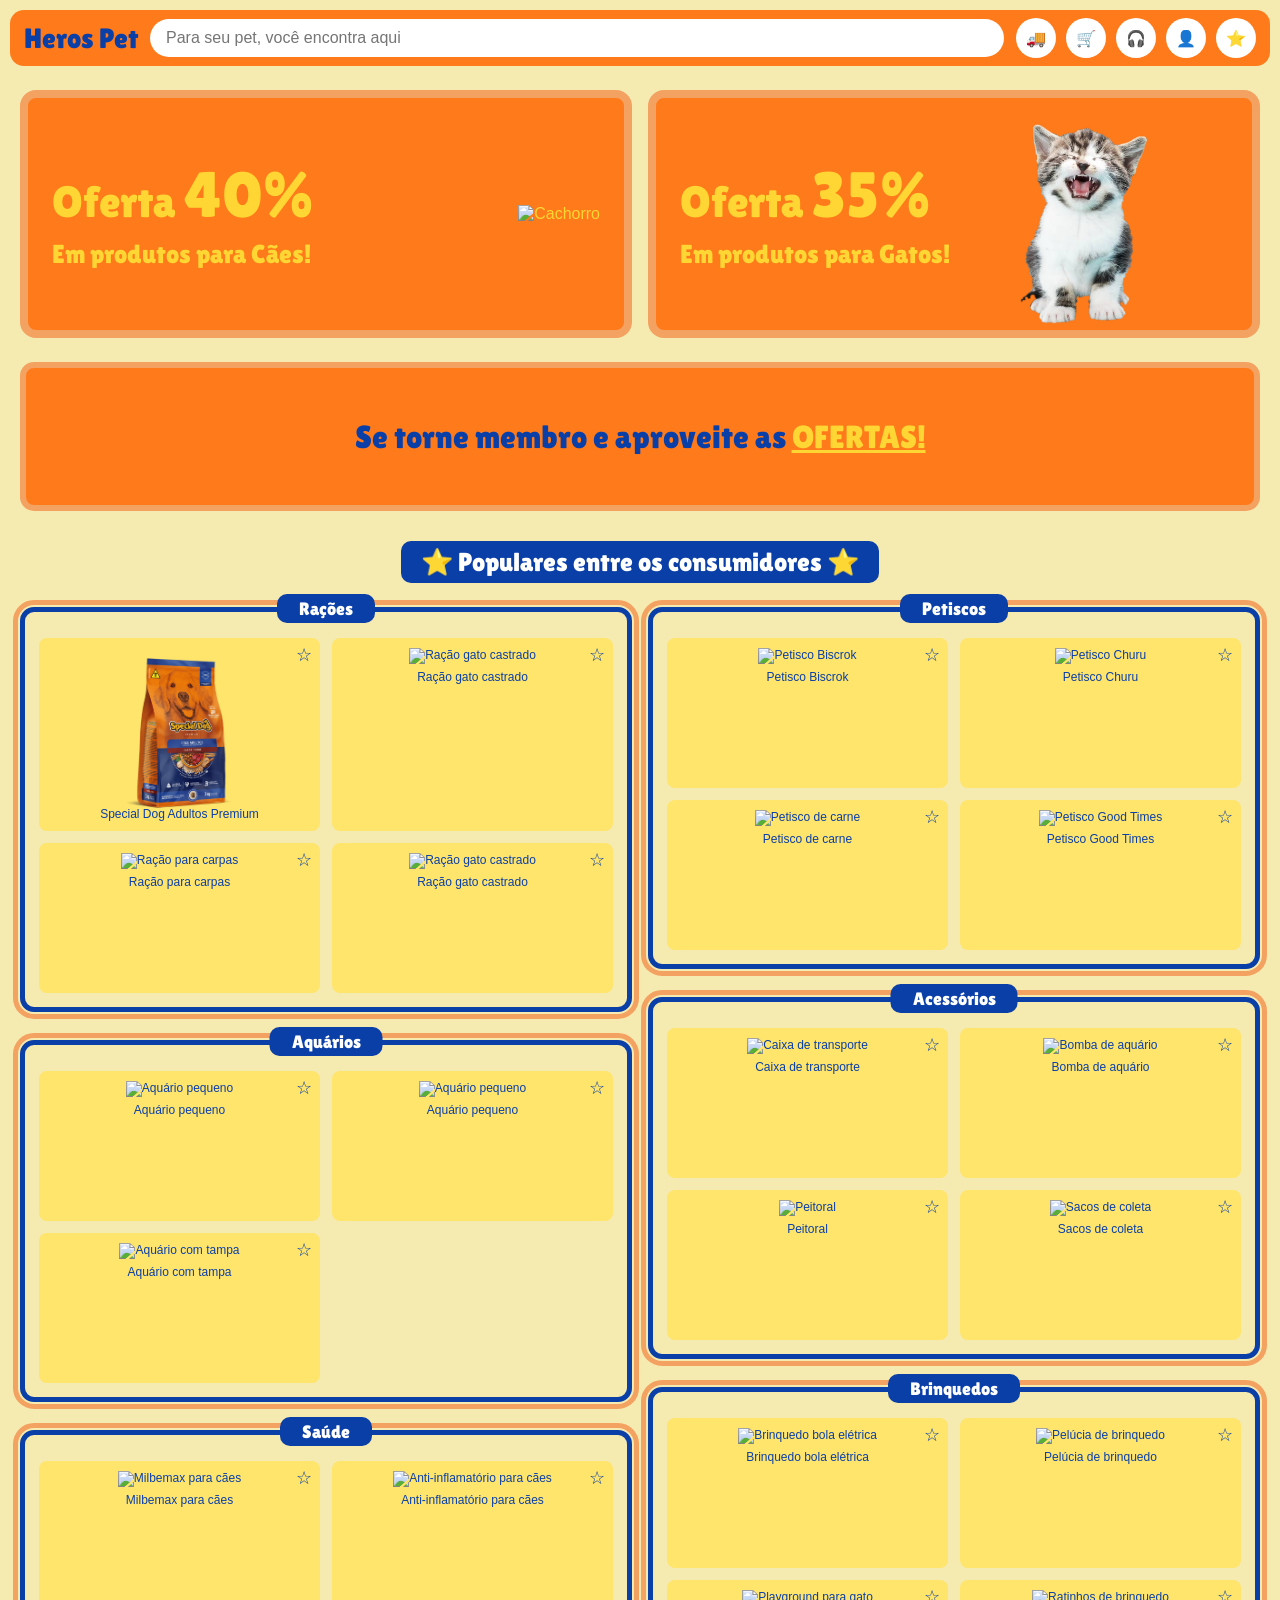
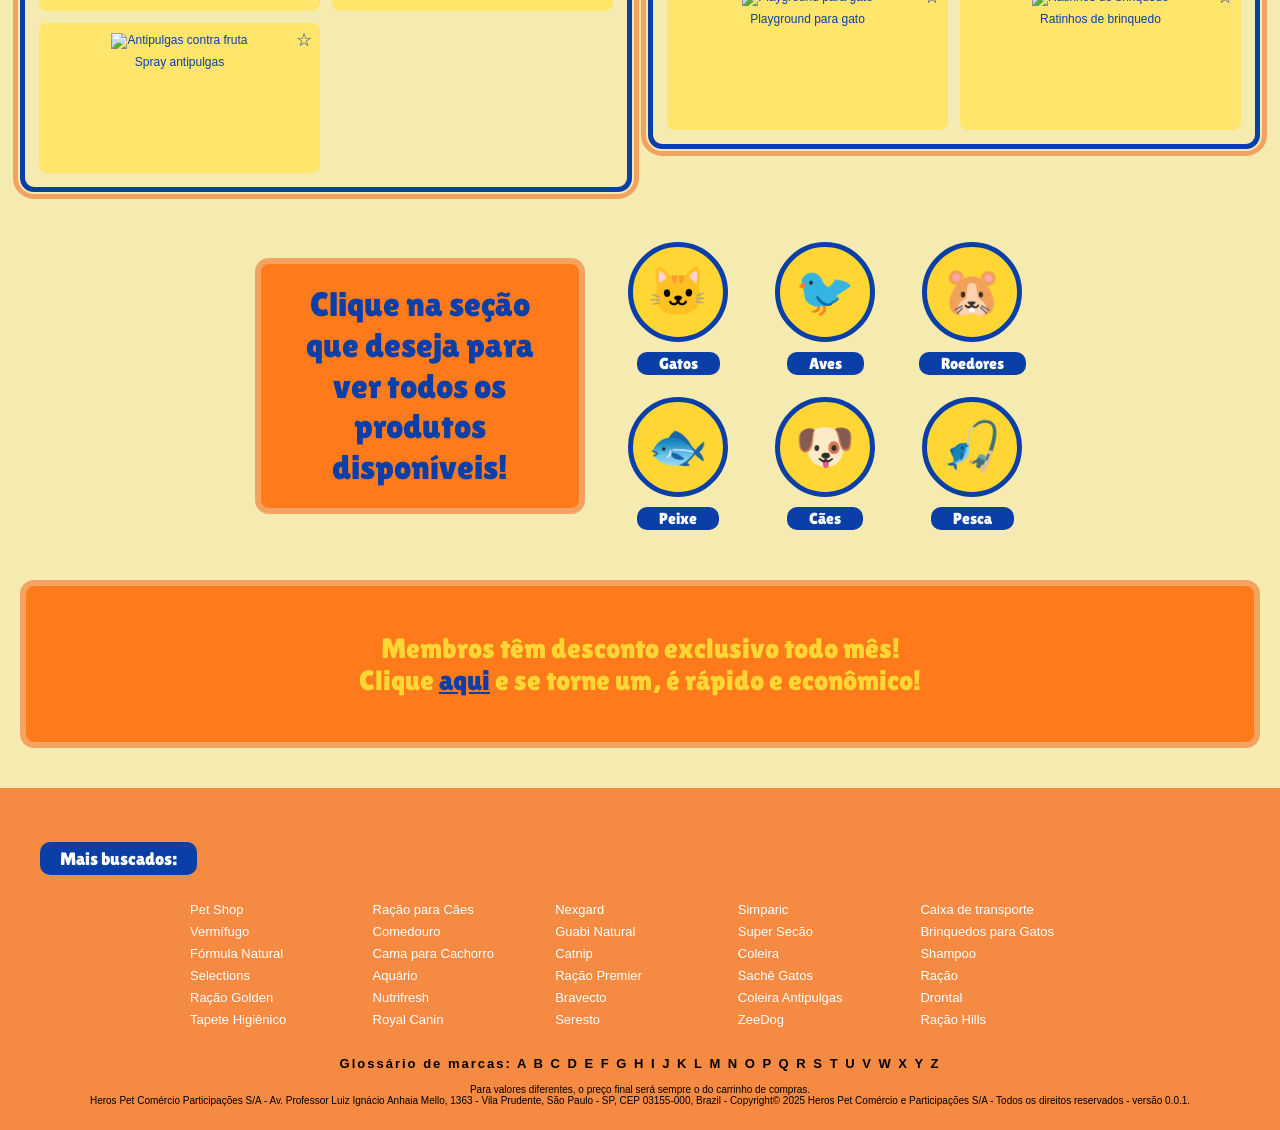
==== index.html @ c186ad4e "organizando arquivos e imagens" ====
<!DOCTYPE html>
<html lang="pt-br">
<head>
  <meta charset="UTF-8">
  <meta name="viewport" content="width=device-width, initial-scale=1">
  <title>Heros Pet</title>
  <!-- Fonte do Google Fonts usada nos títulos -->
  <link rel="shortcut icon" href="imagens/favicon.ico" type="image/x-icon">
  <link href="https://fonts.googleapis.com/css2?family=Lilita+One&display=swap" rel="stylesheet">
  <link rel="stylesheet" href="style.css">
</head>
<body>

  <!-- 1. CABEÇALHO -->
  <header class="cabecalho">
    <a href="index.html" class="logo">Heros Pet</a>
    <input type="search" class="busca" placeholder="Para seu pet, você encontra aqui">
    <nav class="icones">
      <a href="#" title="Entrega">🚚</a>
      <a href="#" title="Carrinho">🛒</a>
      <a href="#" title="Atendimento">🎧</a>
      <a href="#" title="Perfil">👤</a>
      <a href="#" title="Favoritos">⭐</a>
    </nav>
  </header>

  <main>

    <!-- 2. BANNERS DE OFERTA -->
    <section class="banners">
      <article class="banner">
        <div class="banner-texto">
          <h2>Oferta <span>40%</span></h2>
          <p>Em produtos para Cães!</p>
        </div>
        <img src="Imagens/Cachorro.png" alt="Cachorro">
      </article>
      <article class="banner">
        <div class="banner-texto">
          <h2>Oferta <span>35%</span></h2>
          <p>Em produtos para Gatos!</p>
        </div>
        <img src="imagens/gato.png" alt="Gato">
      </article>
    </section>

    <!-- 3. FAIXA DE MEMBROS -->
    <section class="faixa">
      <p>Se torne membro e aproveite as <a href="#" class="destaque">OFERTAS!</a></p>
    </section>

    <!-- 4. POPULARES: duas colunas de grupos -->
    <section class="populares">
      <h2 class="titulo-azul">⭐ Populares entre os consumidores ⭐</h2>

      <div class="colunas">

        <div class="coluna">
          <div class="grupo">
            <h3>Rações</h3>
            <div class="produtos">
              <article class="produto"><span class="fav">☆</span><img src="imagens/racao-special-dog.png" alt="Special Dog Adultos Premium"><p>Special Dog Adultos Premium</p></article>
              <article class="produto"><span class="fav">☆</span><img src="imagens/racao-golden-gatos.png" alt="Ração gato castrado"><p>Ração gato castrado</p></article>
              <article class="produto"><span class="fav">☆</span><img src="imagens/racao-carpas.png" alt="Ração para carpas"><p>Ração para carpas</p></article>
              <article class="produto"><span class="fav">☆</span><img src="imagens/racao-golden-gatos2.png" alt="Ração gato castrado"><p>Ração gato castrado</p></article>
            </div>
          </div>

          <div class="grupo">
            <h3>Aquários</h3>
            <div class="produtos">
              <article class="produto"><span class="fav">☆</span><img src="imagens/aquario1.png" alt="Aquário pequeno"><p>Aquário pequeno</p></article>
              <article class="produto"><span class="fav">☆</span><img src="imagens/aquario2.png" alt="Aquário pequeno"><p>Aquário pequeno</p></article>
              <article class="produto"><span class="fav">☆</span><img src="imagens/aquario3.png" alt="Aquário com tampa"><p>Aquário com tampa</p></article>
            </div>
          </div>

          <div class="grupo">
            <h3>Saúde</h3>
            <div class="produtos">
              <article class="produto"><span class="fav">☆</span><img src="imagens/milbemax.png" alt="Milbemax para cães"><p>Milbemax para cães</p></article>
              <article class="produto"><span class="fav">☆</span><img src="imagens/antipulgas.png" alt="Anti-inflamatório para cães"><p>Anti-inflamatório para cães</p></article>
              <article class="produto"><span class="fav">☆</span><img src="imagens/spray.png" alt="Antipulgas contra fruta"><p>Spray antipulgas</p></article>
            </div>
          </div>
        </div>

        <div class="coluna">
          <div class="grupo">
            <h3>Petiscos</h3>
            <div class="produtos">
              <article class="produto"><span class="fav">☆</span><img src="imagens/biscrok.png" alt="Petisco Biscrok"><p>Petisco Biscrok</p></article>
              <article class="produto"><span class="fav">☆</span><img src="imagens/churu.png" alt="Petisco Churu"><p>Petisco Churu</p></article>
              <article class="produto"><span class="fav">☆</span><img src="imagens/petisco-carne.png" alt="Petisco de carne"><p>Petisco de carne</p></article>
              <article class="produto"><span class="fav">☆</span><img src="imagens/good-times.png" alt="Petisco Good Times"><p>Petisco Good Times</p></article>
            </div>
          </div>

          <div class="grupo">
            <h3>Acessórios</h3>
            <div class="produtos">
              <article class="produto"><span class="fav">☆</span><img src="imagens/caixa-transporte.png" alt="Caixa de transporte"><p>Caixa de transporte</p></article>
              <article class="produto"><span class="fav">☆</span><img src="imagens/bomba.png" alt="Bomba de aquário"><p>Bomba de aquário</p></article>
              <article class="produto"><span class="fav">☆</span><img src="imagens/peitoral.png" alt="Peitoral"><p>Peitoral</p></article>
              <article class="produto"><span class="fav">☆</span><img src="imagens/sacos.png" alt="Sacos de coleta"><p>Sacos de coleta</p></article>
            </div>
          </div>

          <div class="grupo">
            <h3>Brinquedos</h3>
            <div class="produtos">
              <article class="produto"><span class="fav">☆</span><img src="imagens/bola.png" alt="Brinquedo bola elétrica"><p>Brinquedo bola elétrica</p></article>
              <article class="produto"><span class="fav">☆</span><img src="imagens/macaco.png" alt="Pelúcia de brinquedo"><p>Pelúcia de brinquedo</p></article>
              <article class="produto"><span class="fav">☆</span><img src="imagens/playground.png" alt="Playground para gato"><p>Playground para gato</p></article>
              <article class="produto"><span class="fav">☆</span><img src="imagens/ratinhos.png" alt="Ratinhos de brinquedo"><p>Ratinhos de brinquedo</p></article>
            </div>
          </div>
        </div>

      </div>
    </section>

    <!-- 5. SEÇÕES DO SITE -->
    <section class="secoes">
      <h2 class="caixa-laranja">Clique na seção que deseja para ver todos os produtos disponíveis!</h2>
      <nav class="secoes-links">
        <a href="gatos.html"><span class="circulo">🐱</span><span class="rotulo">Gatos</span></a>
        <a href="aves.html"><span class="circulo">🐦</span><span class="rotulo">Aves</span></a>
        <a href="roedores.html"><span class="circulo">🐹</span><span class="rotulo">Roedores</span></a>
        <a href="peixes.html"><span class="circulo">🐟</span><span class="rotulo">Peixe</span></a>
        <a href="caes.html"><span class="circulo">🐶</span><span class="rotulo">Cães</span></a>
        <a href="pesca.html"><span class="circulo">🎣</span><span class="rotulo">Pesca</span></a>
      </nav>
    </section>

    <!-- 6. SEGUNDA FAIXA DE MEMBROS -->
    <section class="faixa faixa-amarela">
      <p>Membros têm desconto exclusivo todo mês!<br>Clique <a href="#">aqui</a> e se torne um, é rápido e econômico!</p>
    </section>

  </main>

  <!-- 7. RODAPÉ -->
  <footer class="rodape">
    <h2 class="titulo-azul pequeno">Mais buscados:</h2>
    <ul class="mais-buscados">
      <li>Pet Shop</li><li>Vermífugo</li><li>Fórmula Natural</li><li>Selections</li><li>Ração Golden</li><li>Tapete Higiênico</li>
      <li>Ração para Cães</li><li>Comedouro</li><li>Cama para Cachorro</li><li>Aquário</li><li>Nutrifresh</li><li>Royal Canin</li>
      <li>Nexgard</li><li>Guabi Natural</li><li>Catnip</li><li>Ração Premier</li><li>Bravecto</li><li>Seresto</li>
      <li>Simparic</li><li>Super Secão</li><li>Coleira</li><li>Sachê Gatos</li><li>Coleira Antipulgas</li><li>ZeeDog</li>
      <li>Caixa de transporte</li><li>Brinquedos para Gatos</li><li>Shampoo</li><li>Ração</li><li>Drontal</li><li>Ração Hills</li>
    </ul>
    <p class="glossario">Glossário de marcas: A B C D E F G H I J K L M N O P Q R S T U V W X Y Z</p>
    <small>Para valores diferentes, o preço final será sempre o do carrinho de compras.<br>
    Heros Pet Comércio Participações S/A - Av. Professor Luiz Ignácio Anhaia Mello, 1363 - Vila Prudente, São Paulo - SP, CEP 03155-000, Brazil - Copyright© 2025 Heros Pet Comércio e Participações S/A - Todos os direitos reservados - versão 0.0.1.</small>
  </footer>

</body>
</html>
---- style.css ----
/* ===== CORES (variáveis: mude aqui e muda no site todo) ===== */
:root {
  --fundo: #f5eab0;
  --laranja: #ff7a1a;
  --laranja-claro: #f4a261;
  --azul: #0b3fa8;
  --amarelo: #ffd633;
  --card: #ffe56b;
}

* { box-sizing: border-box; }

body {
  margin: 0;
  background: var(--fundo);
  color: var(--azul);
  font-family: Arial, sans-serif;
}

img { max-width: 100%; }
a { color: inherit; text-decoration: none; }

/* Fonte chamativa nos títulos */
h1, h2, h3, .logo, .rotulo { font-family: "Lilita One", Arial, sans-serif; font-weight: normal; }

/* ===== 1. CABEÇALHO =====
   display: flex coloca os itens lado a lado */
.cabecalho {
  display: flex;
  align-items: center;
  gap: 12px;
  margin: 10px;
  padding: 8px 14px;
  background: var(--laranja);
  border-radius: 14px;
}
.logo { font-size: 28px; color: var(--azul); }
.busca {
  flex: 1; /* ocupa todo o espaço que sobrar */
  padding: 10px 16px;
  border: none;
  border-radius: 20px;
  font-size: 16px;
}
.icones { display: flex; gap: 10px; }
.icones a {
  width: 40px; height: 40px;
  display: grid; place-items: center;
  background: #fff;
  border-radius: 50%;
}

/* ===== 2. BANNERS: dois lado a lado ===== */
.banners {
  display: flex;
  gap: 16px;
  margin: 24px 20px;
}
.banner {
  flex: 1;
  display: flex;
  justify-content: space-between;
  align-items: center;
  padding: 16px 24px;
  background: var(--laranja);
  border: 8px solid var(--laranja-claro);
  border-radius: 16px;
  color: var(--amarelo);
  min-height: 230px;
}
.banner h2 { margin: 0; font-size: 44px; }
.banner h2 span { font-size: 64px; }
.banner p { font-size: 26px; margin: 8px 0 0; font-family: "Lilita One", Arial, sans-serif; }
.banner img { max-height: 200px; }
.banner img[alt="Gato"] { max-height: 200px; transform: translate(-80px, 10px); }

/* ===== 3. FAIXAS ===== */
.faixa {
  margin: 20px;
  padding: 18px;
  text-align: center;
  background: var(--laranja);
  border: 6px solid var(--laranja-claro);
  border-radius: 14px;
  font-family: "Lilita One", Arial, sans-serif;
  font-size: 32px;
}
.destaque { color: var(--amarelo); text-decoration: underline; }
.faixa-amarela { color: var(--amarelo); font-size: 28px; }
.faixa-amarela a { color: var(--azul); text-decoration: underline; }

/* ===== 4. POPULARES ===== */
.titulo-azul {
  display: table; /* faz a caixa abraçar o texto */
  margin: 30px auto 24px;
  padding: 6px 20px;
  background: var(--azul);
  color: #fff;
  border-radius: 10px;
  font-size: 26px;
}
.colunas {
  display: flex;
  gap: 16px;
  margin: 0 20px;
  align-items: flex-start;
}
.coluna { flex: 1; display: flex; flex-direction: column; gap: 28px; }

.grupo {
  position: relative;
  padding: 26px 14px 14px;
  background: var(--fundo);
  border: 5px solid var(--azul);
  border-radius: 14px;
  outline: 5px solid var(--laranja-claro); /* contorno laranja por fora */
  outline-offset: 2px;
}
.grupo h3 {
  position: absolute; /* título "pendurado" na borda de cima */
  top: -18px; left: 50%;
  transform: translateX(-50%);
  margin: 0;
  padding: 4px 22px;
  background: var(--azul);
  color: #fff;
  border-radius: 10px;
  font-size: 18px;
}
/* grid: 2 colunas de produtos */
.produtos { display: grid; grid-template-columns: repeat(2, 1fr); gap: 12px; }
.produto {
  position: relative;
  min-height: 150px;
  padding: 10px;
  background: var(--card);
  border-radius: 8px;
  text-align: center;
  font-size: 12px;
}
.produto img { max-height: 110px; }
.produto img[alt="Special Dog Adultos Premium"] { max-height: 150px; transform: translate(0px, 10px); }
.produto p { margin: 6px 0 0; }
.fav { position: absolute; top: 6px; right: 8px; font-size: 18px; }

/* ===== 5. SEÇÕES (Gatos, Aves...) ===== */
.secoes {
  display: flex;
  align-items: center;
  justify-content: center;
  gap: 40px;
  margin: 50px 20px;
}
.caixa-laranja {
  max-width: 330px;
  margin: 0;
  padding: 20px;
  background: var(--laranja);
  border: 6px solid var(--laranja-claro);
  border-radius: 14px;
  text-align: center;
  font-size: 34px;
  line-height: 1.2;
}
.secoes-links { display: grid; grid-template-columns: repeat(3, 1fr); gap: 22px 40px; }
.secoes-links a { display: flex; flex-direction: column; align-items: center; gap: 10px; }
.circulo {
  width: 100px; height: 100px;
  display: grid; place-items: center;
  border: 5px solid var(--azul);
  border-radius: 50%;
  background: var(--amarelo);
  font-size: 48px;
}
.rotulo { padding: 2px 22px; background: var(--azul); color: #fff; border-radius: 10px; }

/* ===== 7. RODAPÉ ===== */
.rodape {
  margin-top: 40px;
  padding: 24px 40px;
  background: #f58a42;
  text-align: center;
  font-size: 13px;
}
.rodape .titulo-azul { margin-left: 0; font-size: 18px; }
.mais-buscados {
  list-style: none;
  margin: 0 auto 24px;
  padding: 0;
  max-width: 900px;
  columns: 5; /* texto em 5 colunas */
  text-align: left;
  color: #fff;
  line-height: 1.7;
}
.glossario { font-weight: bold; letter-spacing: 2px; color: #000; }
.rodape small { display: block; margin-top: 10px; font-size: 10px; color: #000; }

/* ===== CELULAR: abaixo de 800px, tudo vira uma coluna ===== */
@media (max-width: 800px) {
  .banners, .colunas, .secoes { flex-direction: column; }
  .mais-buscados { columns: 2; }
  .banner h2 { font-size: 34px; }
  .faixa, .faixa-amarela { font-size: 22px; }
}
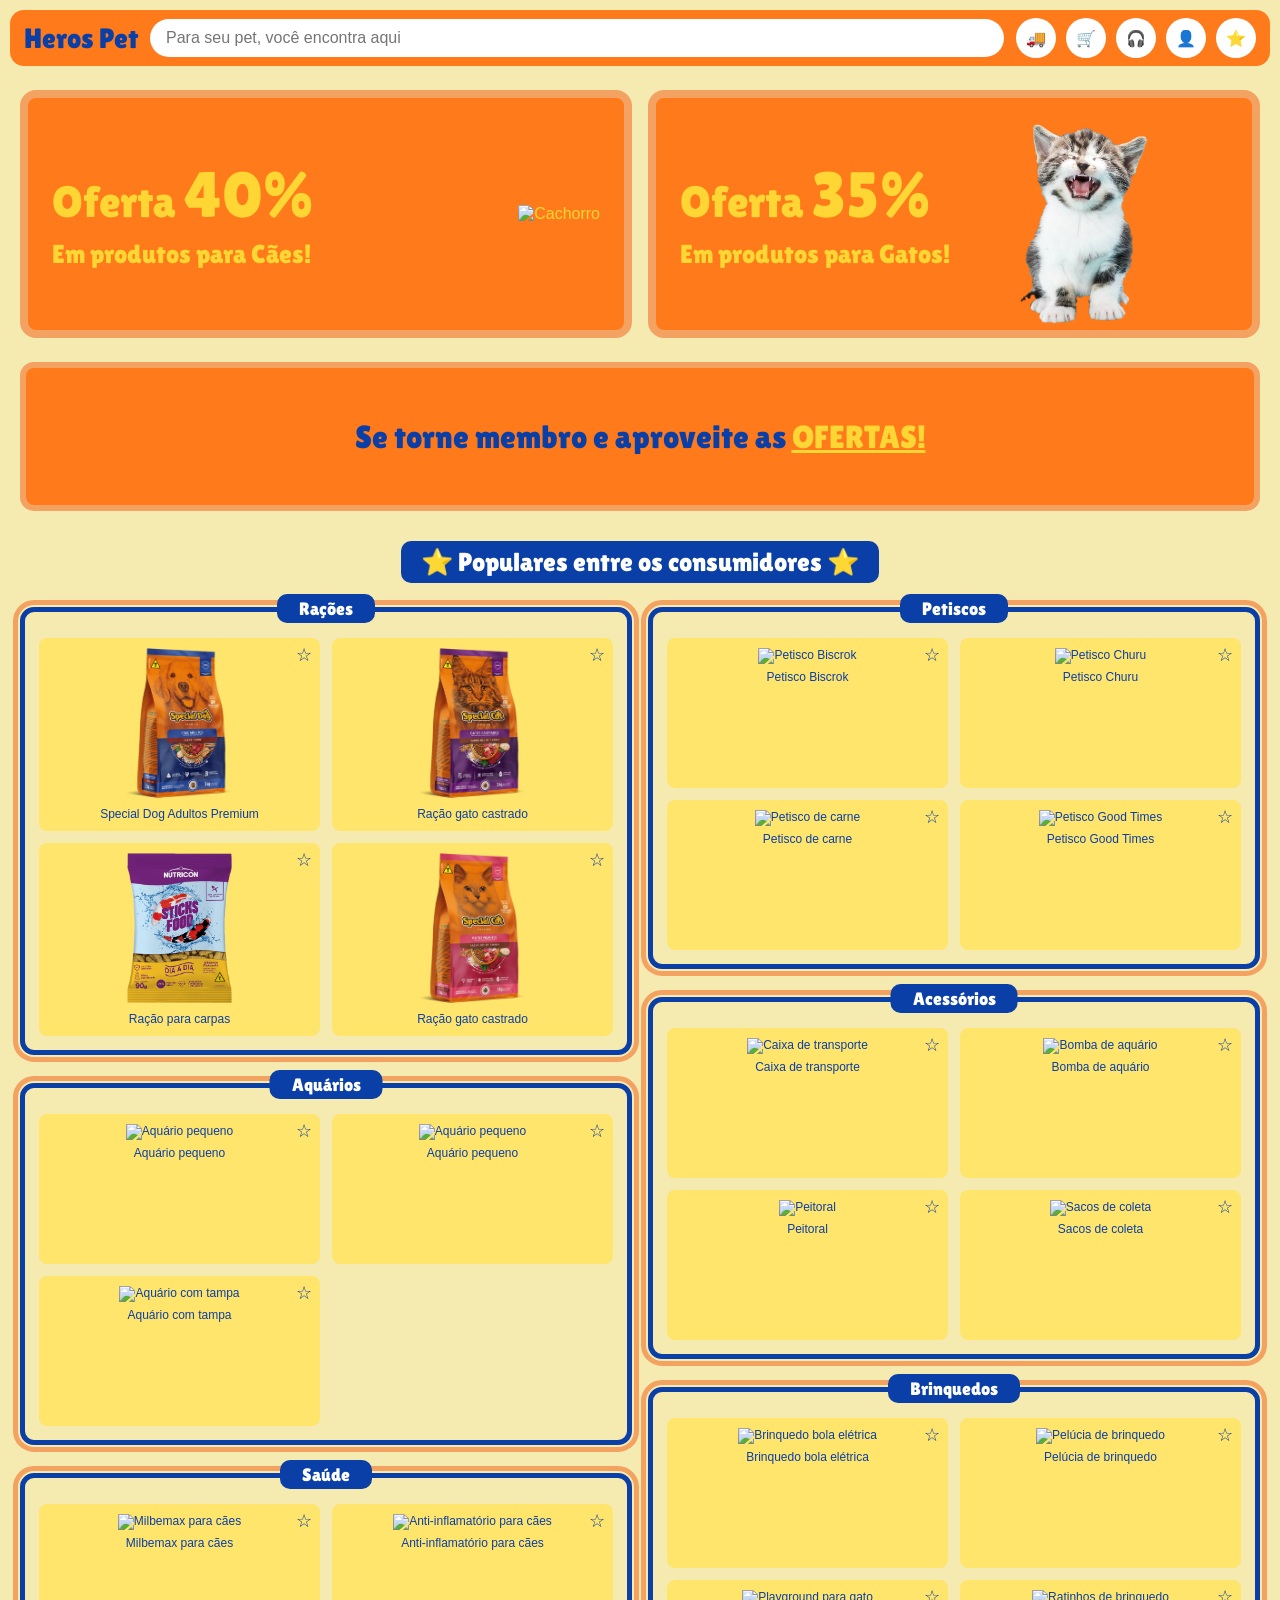
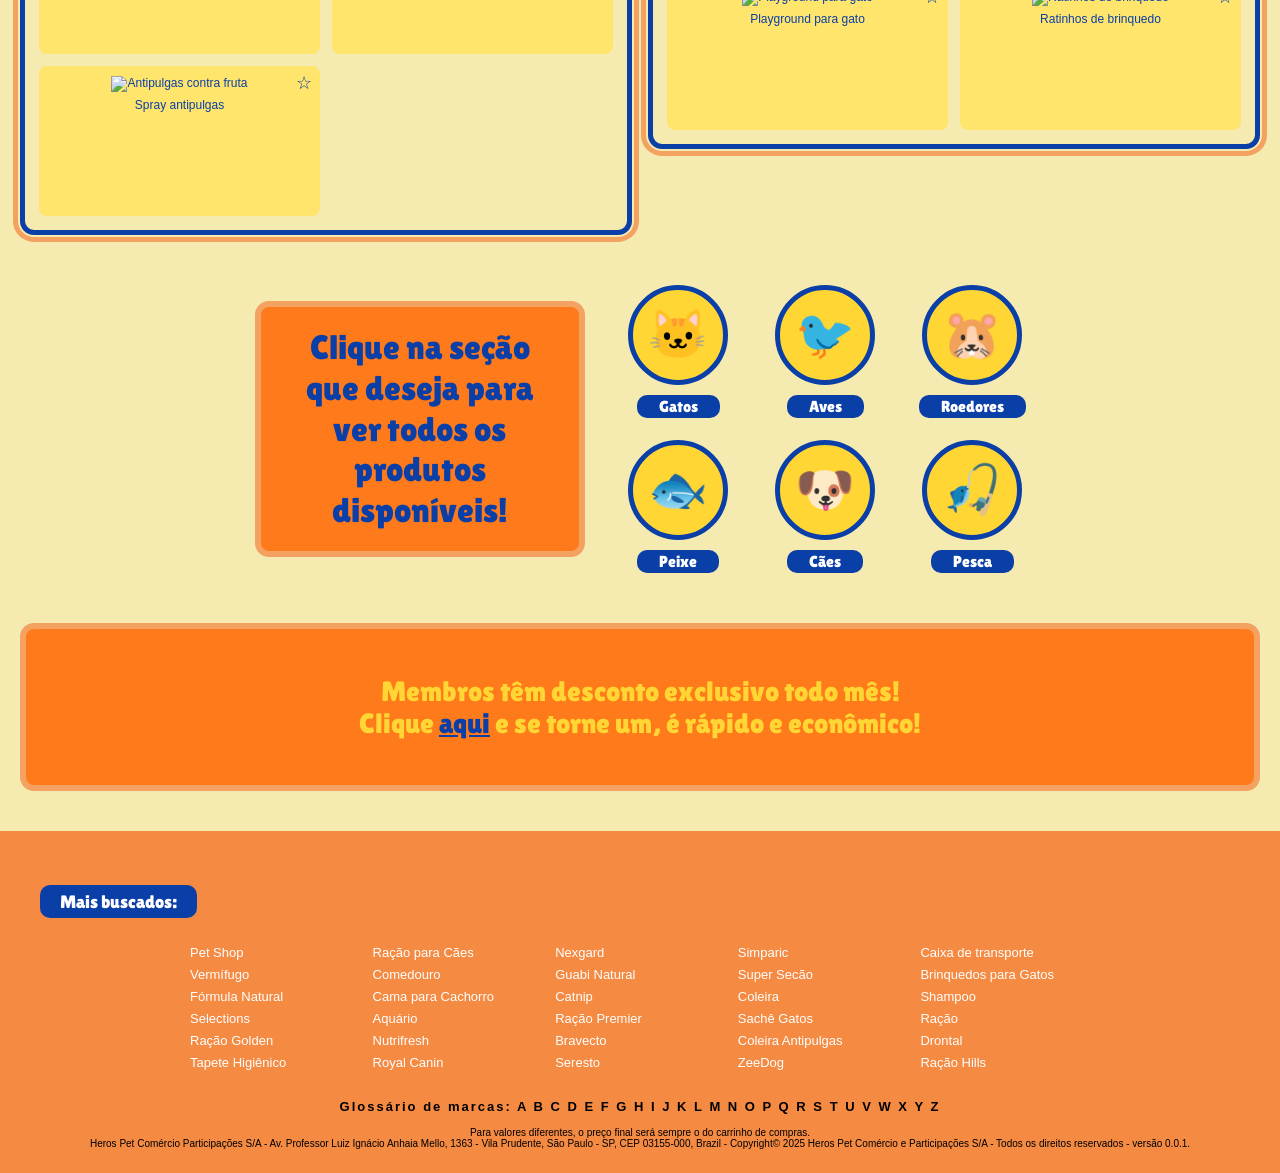
==== commit 7a009f85: "mudando nome da imagem" ====
--- a/index.html
+++ b/index.html
@@ -33,7 +33,7 @@
           <h2>Oferta <span>40%</span></h2>
           <p>Em produtos para Cães!</p>
         </div>
-        <img src="Imagens/Cachorro.png" alt="Cachorro">
+        <img src="Imagens/cachorro.png" alt="Cachorro">
       </article>
       <article class="banner">
         <div class="banner-texto">
--- a/style.css
+++ b/style.css
@@ -138,8 +138,7 @@
   text-align: center;
   font-size: 12px;
 }
-.produto img { max-height: 110px; }
-.produto img[alt="Special Dog Adultos Premium"] { max-height: 150px; transform: translate(0px, 10px); }
+.produto img { max-height: 150px; }
 .produto p { margin: 6px 0 0; }
 .fav { position: absolute; top: 6px; right: 8px; font-size: 18px; }
 
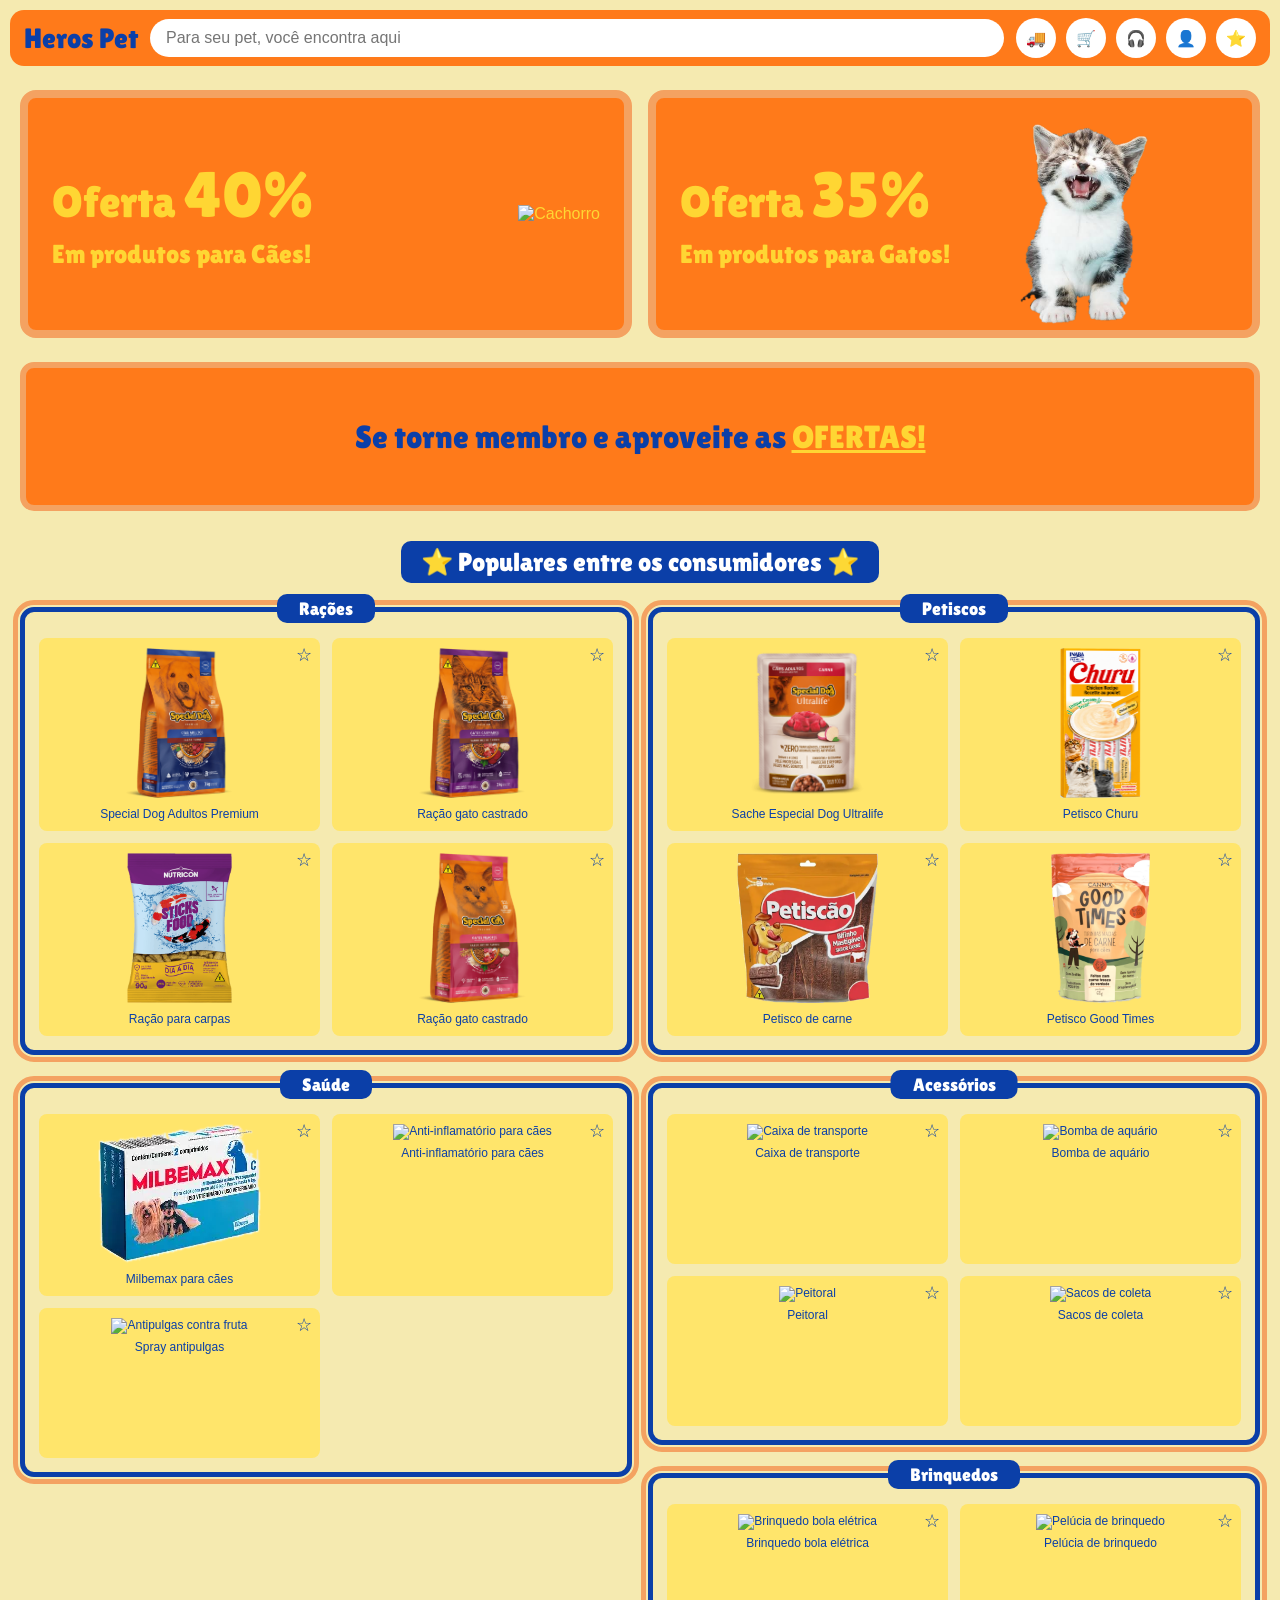
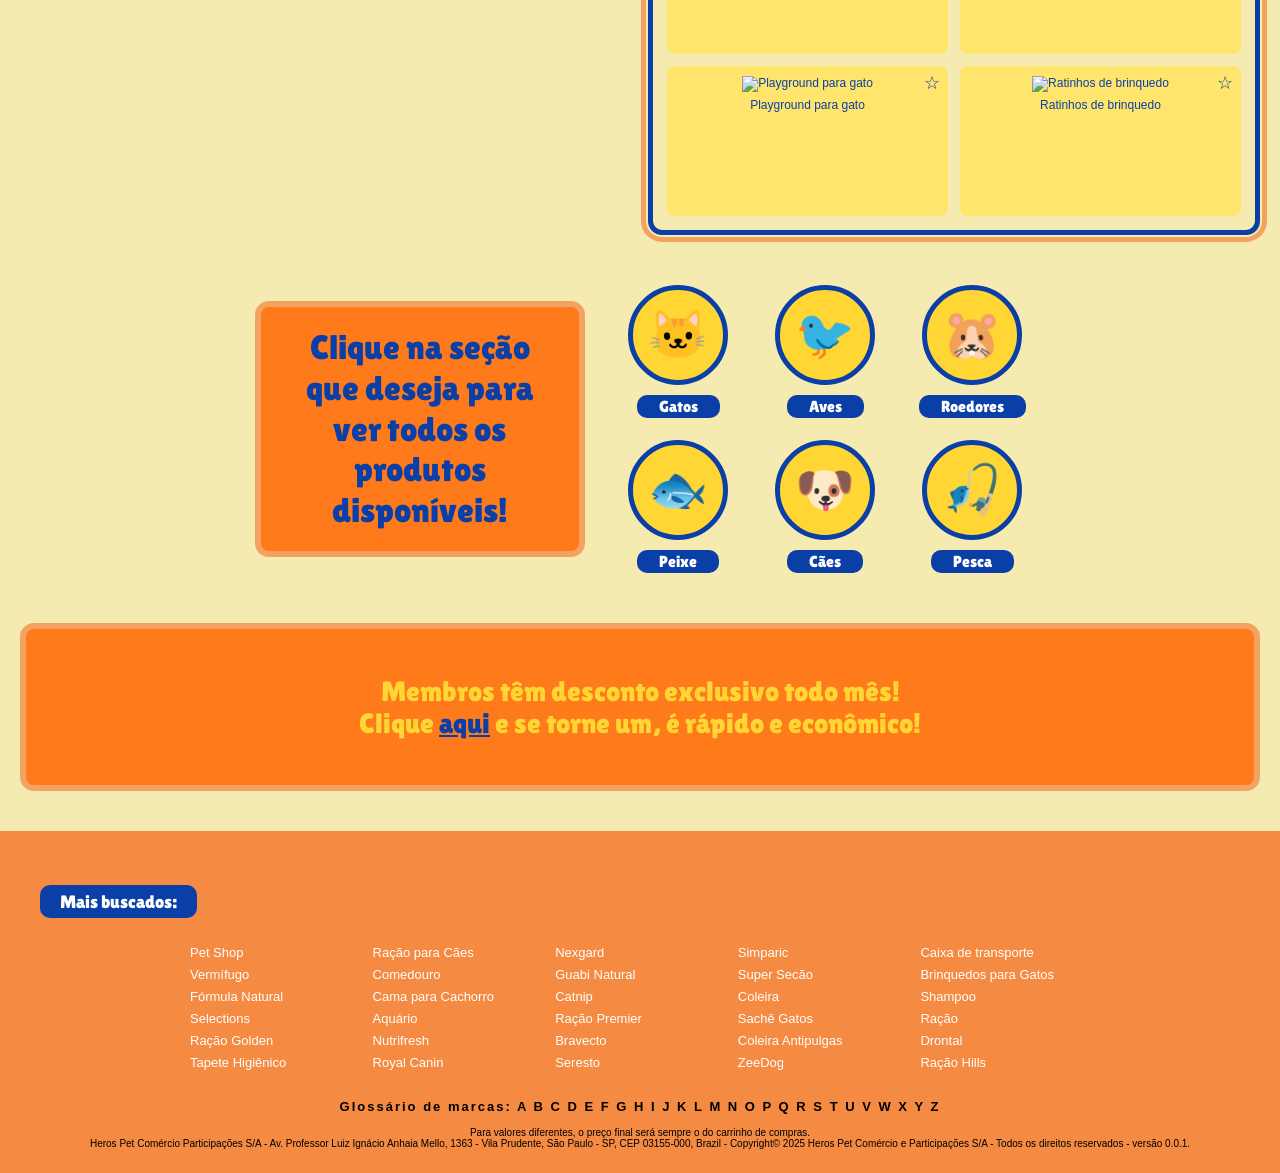
==== commit 02384c76: "atualizando tudo" ====
--- a/index.html
+++ b/index.html
@@ -66,14 +66,6 @@
             </div>
           </div>
 
-          <div class="grupo">
-            <h3>Aquários</h3>
-            <div class="produtos">
-              <article class="produto"><span class="fav">☆</span><img src="imagens/aquario1.png" alt="Aquário pequeno"><p>Aquário pequeno</p></article>
-              <article class="produto"><span class="fav">☆</span><img src="imagens/aquario2.png" alt="Aquário pequeno"><p>Aquário pequeno</p></article>
-              <article class="produto"><span class="fav">☆</span><img src="imagens/aquario3.png" alt="Aquário com tampa"><p>Aquário com tampa</p></article>
-            </div>
-          </div>
 
           <div class="grupo">
             <h3>Saúde</h3>
@@ -89,7 +81,7 @@
           <div class="grupo">
             <h3>Petiscos</h3>
             <div class="produtos">
-              <article class="produto"><span class="fav">☆</span><img src="imagens/biscrok.png" alt="Petisco Biscrok"><p>Petisco Biscrok</p></article>
+              <article class="produto"><span class="fav">☆</span><img src="imagens/biscrok.png" alt="Petisco Biscrok"><p>Sache   Especial Dog Ultralife</p></article>
               <article class="produto"><span class="fav">☆</span><img src="imagens/churu.png" alt="Petisco Churu"><p>Petisco Churu</p></article>
               <article class="produto"><span class="fav">☆</span><img src="imagens/petisco-carne.png" alt="Petisco de carne"><p>Petisco de carne</p></article>
               <article class="produto"><span class="fav">☆</span><img src="imagens/good-times.png" alt="Petisco Good Times"><p>Petisco Good Times</p></article>
--- a/style.css
+++ b/style.css
@@ -115,7 +115,9 @@
   border-radius: 14px;
   outline: 5px solid var(--laranja-claro); /* contorno laranja por fora */
   outline-offset: 2px;
-}
+  .banner [alt="Gato"] { max-height: 200px; transform: translate(-80px, 10px);
+
+}}
 .grupo h3 {
   position: absolute; /* título "pendurado" na borda de cima */
   top: -18px; left: 50%;
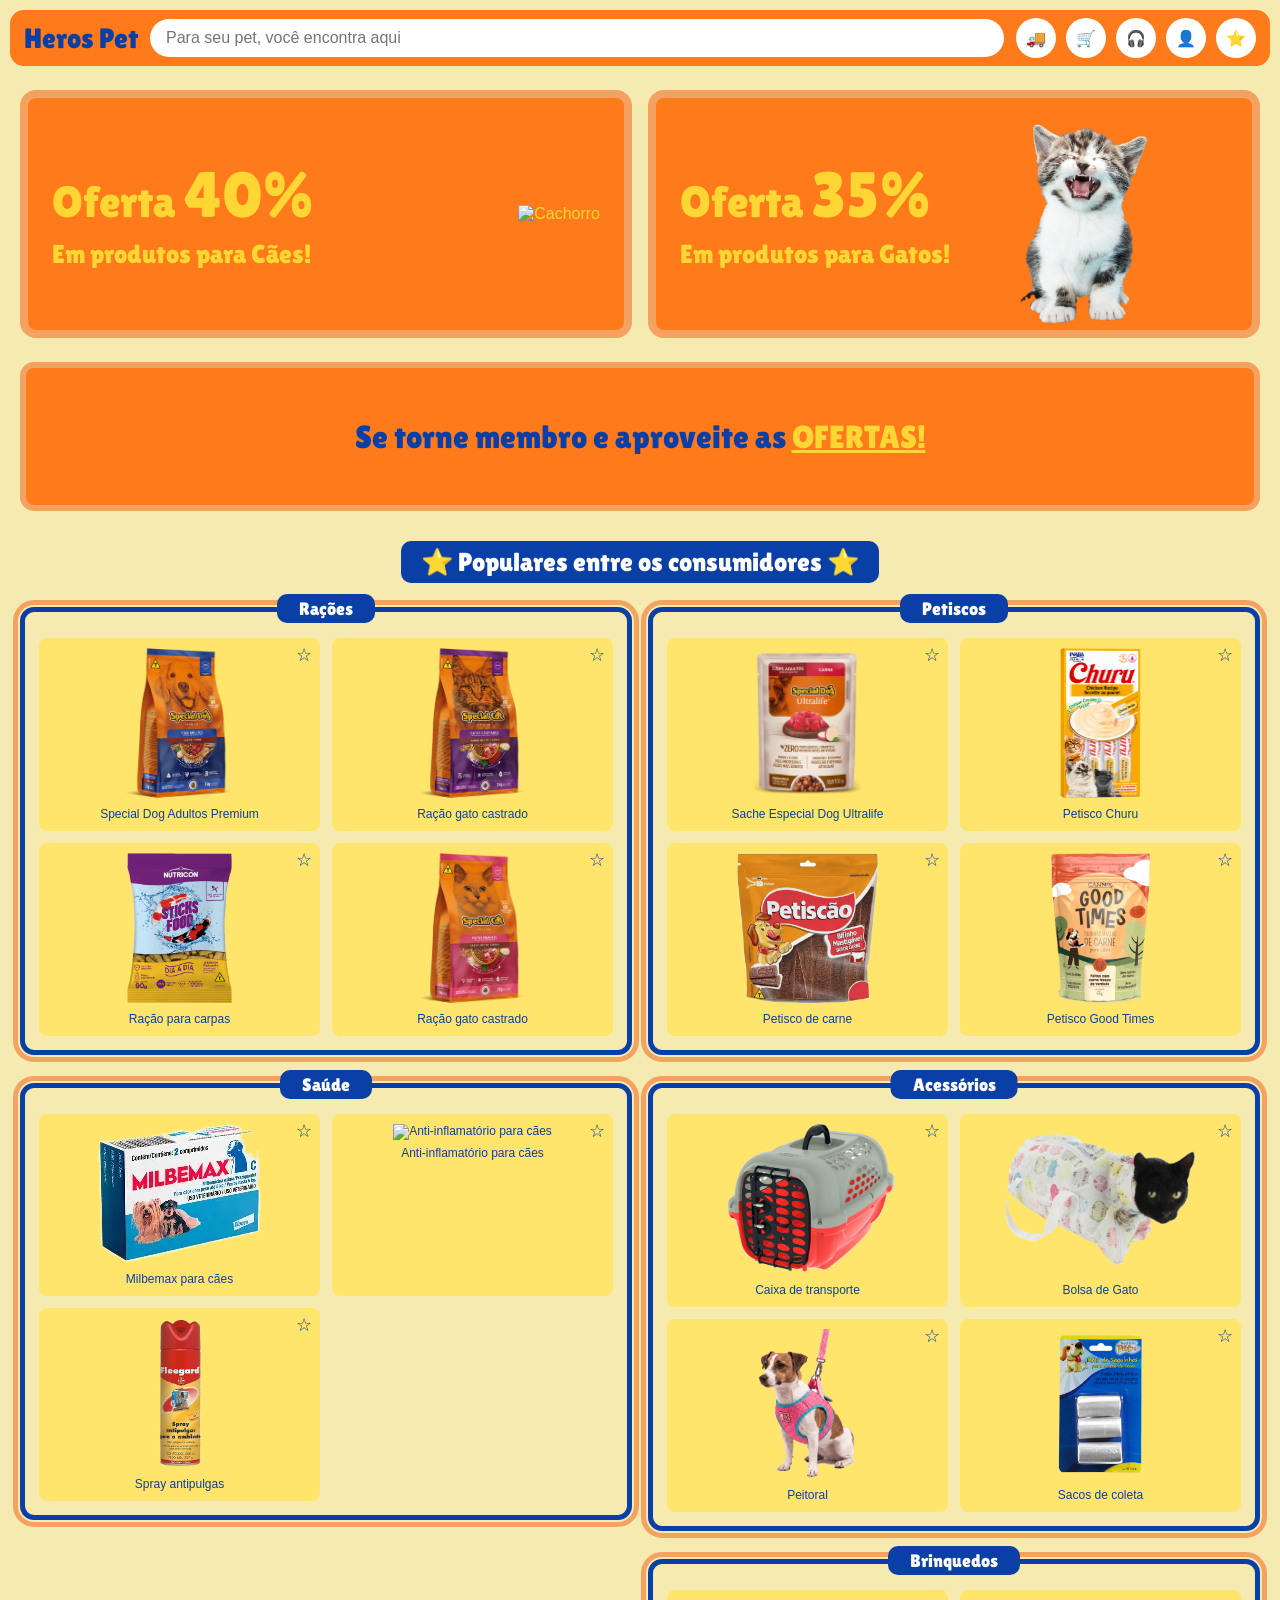
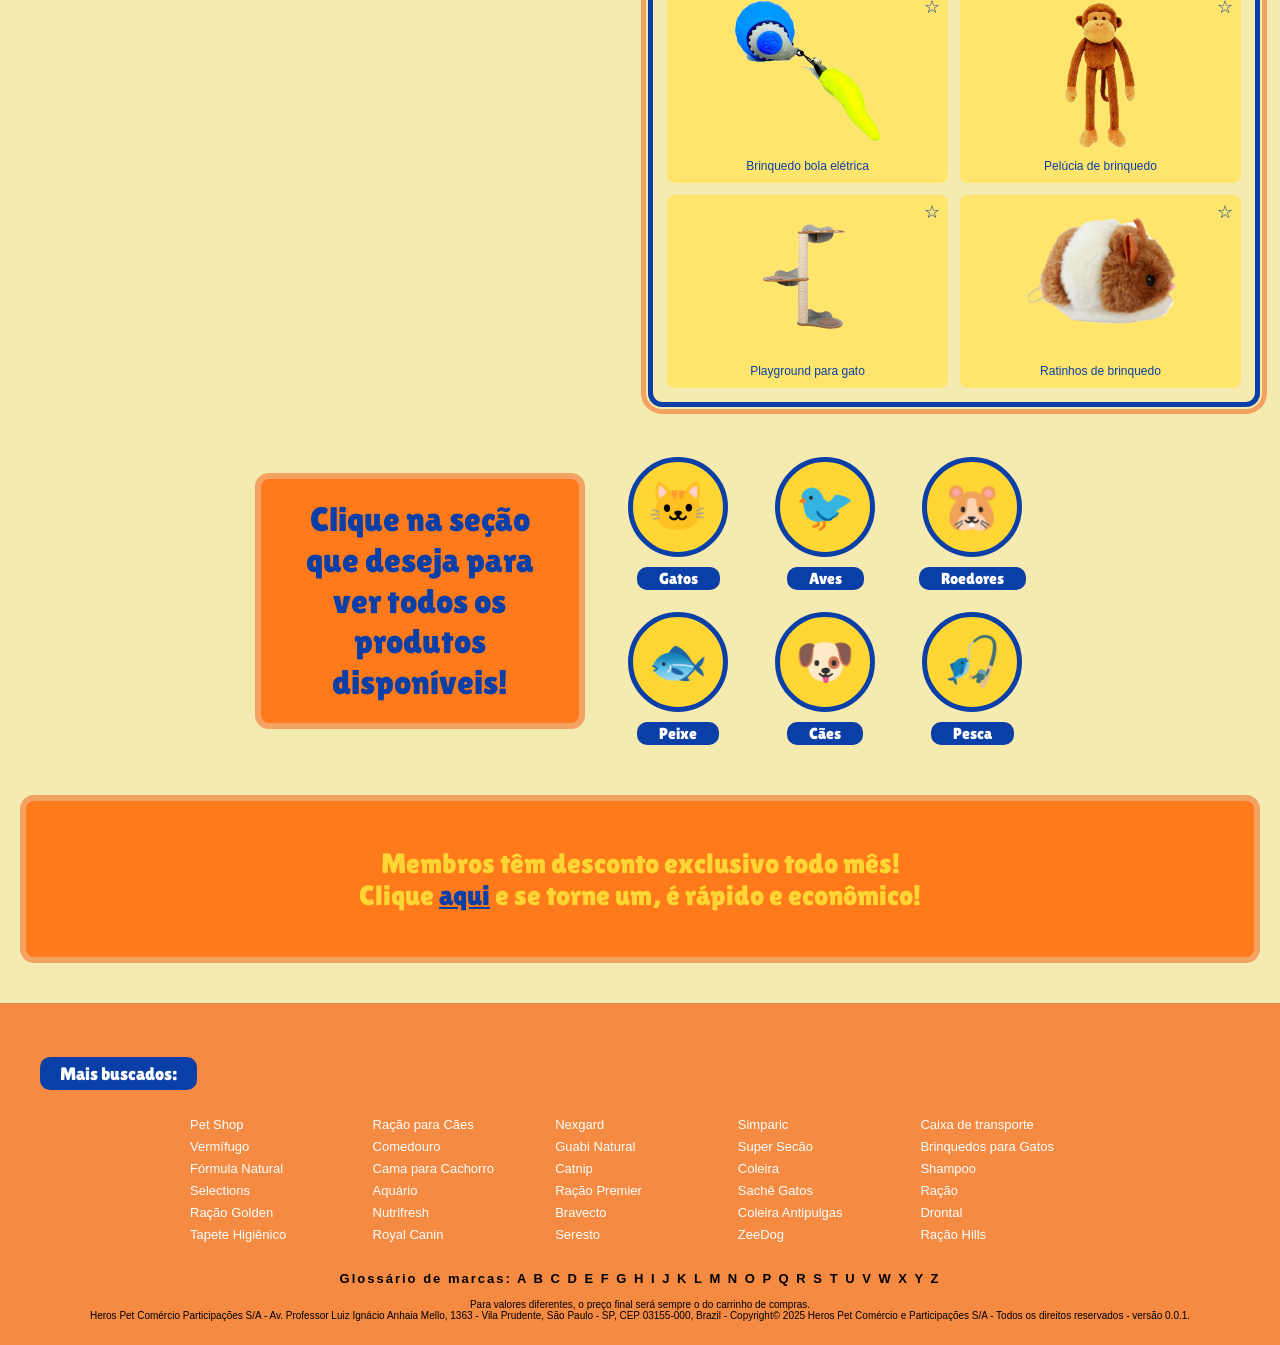
==== commit ea223250: "Replace aquarium pump with cat bag in index.html mudando nome de acess" ====
--- a/index.html
+++ b/index.html
@@ -92,7 +92,7 @@
             <h3>Acessórios</h3>
             <div class="produtos">
               <article class="produto"><span class="fav">☆</span><img src="imagens/caixa-transporte.png" alt="Caixa de transporte"><p>Caixa de transporte</p></article>
-              <article class="produto"><span class="fav">☆</span><img src="imagens/bomba.png" alt="Bomba de aquário"><p>Bomba de aquário</p></article>
+              <article class="produto"><span class="fav">☆</span><img src="imagens/bolsa-gato.png" alt="Bomba de aquário"><p>Bolsa de Gato</p></article>
               <article class="produto"><span class="fav">☆</span><img src="imagens/peitoral.png" alt="Peitoral"><p>Peitoral</p></article>
               <article class="produto"><span class="fav">☆</span><img src="imagens/sacos.png" alt="Sacos de coleta"><p>Sacos de coleta</p></article>
             </div>
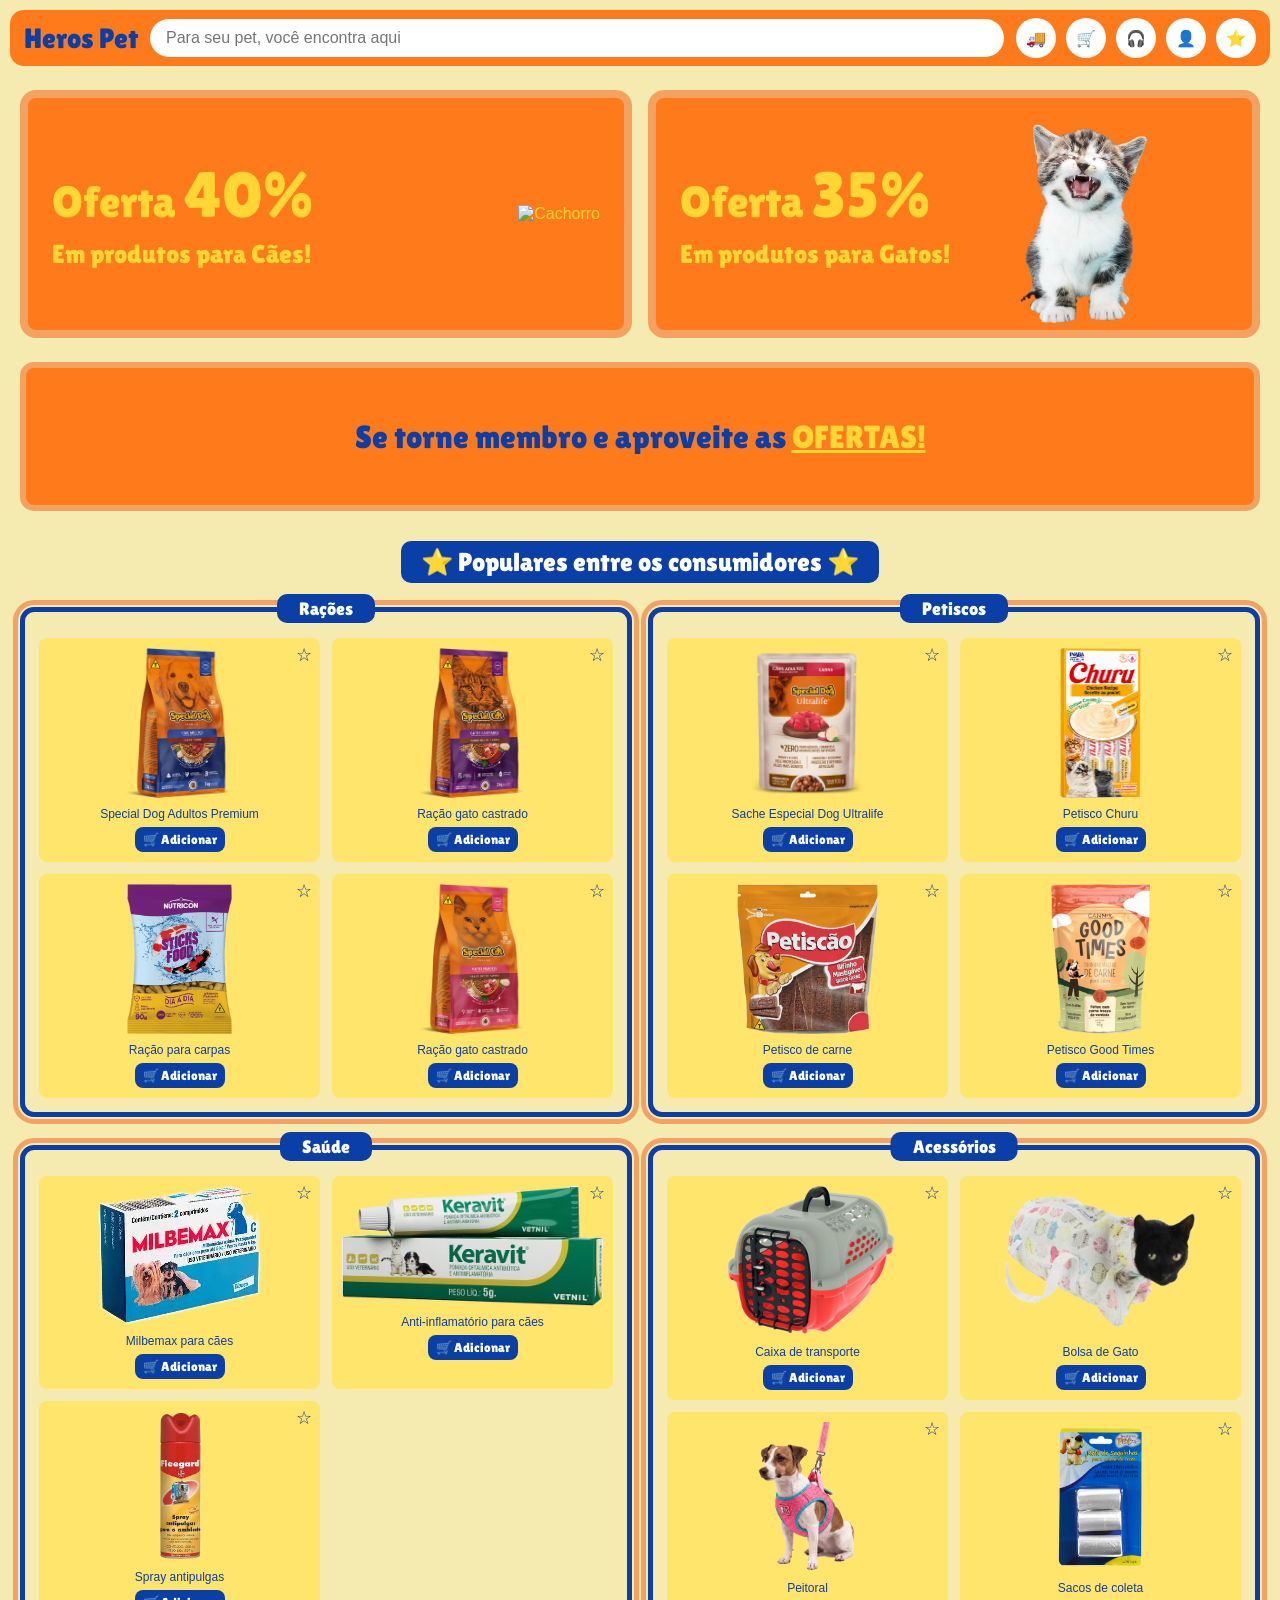
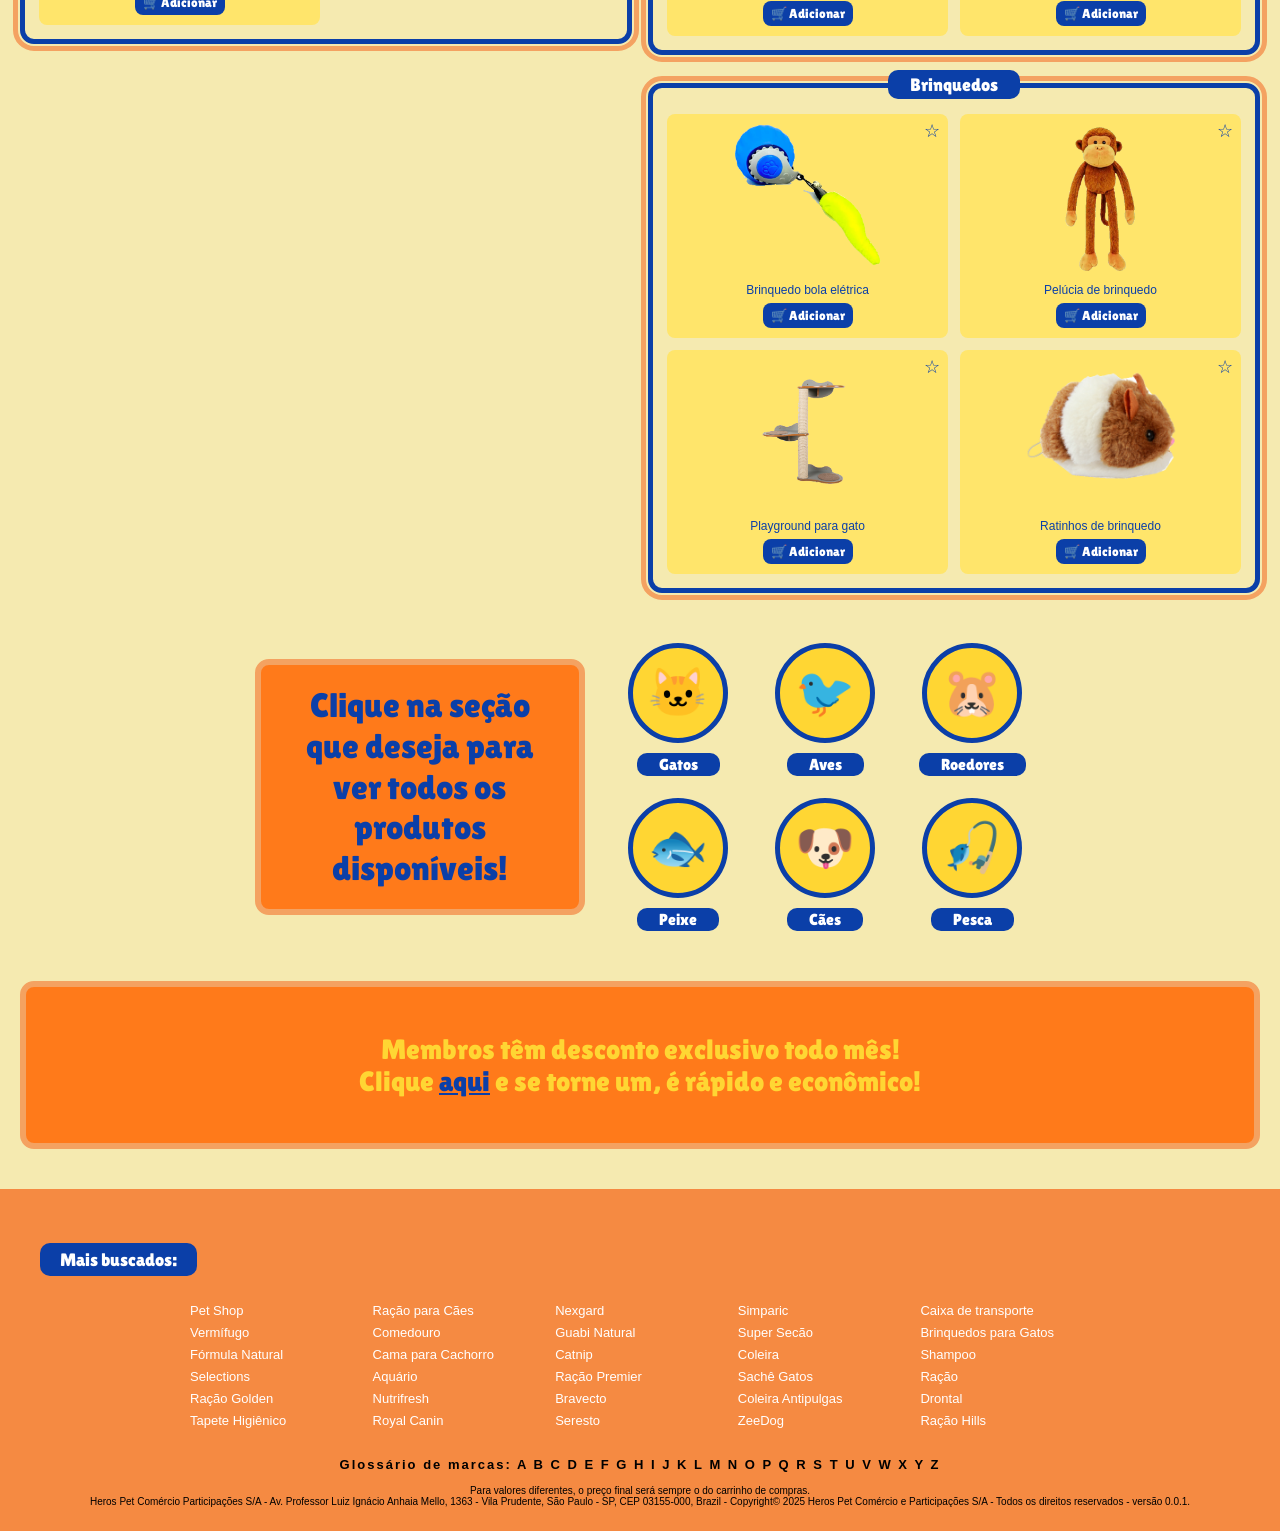
==== commit 079e8008: "adcionando funções js" ====
--- a/index.html
+++ b/index.html
@@ -15,13 +15,13 @@
   <header class="cabecalho">
     <a href="index.html" class="logo">Heros Pet</a>
     <input type="search" class="busca" placeholder="Para seu pet, você encontra aqui">
-    <nav class="icones">
-      <a href="#" title="Entrega">🚚</a>
-      <a href="#" title="Carrinho">🛒</a>
-      <a href="#" title="Atendimento">🎧</a>
-      <a href="#" title="Perfil">👤</a>
-      <a href="#" title="Favoritos">⭐</a>
-    </nav>
+   <nav class="icones">
+  <a href="entrega.html" title="Entrega">🚚</a>
+  <a href="carrinho.html" title="Carrinho">🛒</a>
+  <a href="atendimento.html" title="Atendimento">🎧</a>
+  <a href="login.html" title="Perfil">👤</a>
+  <a href="favoritos.html" title="Favoritos">⭐</a>
+</nav>
   </header>
 
   <main>
@@ -33,7 +33,7 @@
           <h2>Oferta <span>40%</span></h2>
           <p>Em produtos para Cães!</p>
         </div>
-        <img src="Imagens/cachorro.png" alt="Cachorro">
+        <img src="imagens/cachorro.png" alt="Cachorro">
       </article>
       <article class="banner">
         <div class="banner-texto">
@@ -71,7 +71,7 @@
             <h3>Saúde</h3>
             <div class="produtos">
               <article class="produto"><span class="fav">☆</span><img src="imagens/milbemax.png" alt="Milbemax para cães"><p>Milbemax para cães</p></article>
-              <article class="produto"><span class="fav">☆</span><img src="imagens/antipulgas.png" alt="Anti-inflamatório para cães"><p>Anti-inflamatório para cães</p></article>
+              <article class="produto"><span class="fav">☆</span><img src="imagens/inflamatorio.png" alt="Anti-inflamatório para cães"><p>Anti-inflamatório para cães</p></article>
               <article class="produto"><span class="fav">☆</span><img src="imagens/spray.png" alt="Antipulgas contra fruta"><p>Spray antipulgas</p></article>
             </div>
           </div>
@@ -146,6 +146,6 @@
     <small>Para valores diferentes, o preço final será sempre o do carrinho de compras.<br>
     Heros Pet Comércio Participações S/A - Av. Professor Luiz Ignácio Anhaia Mello, 1363 - Vila Prudente, São Paulo - SP, CEP 03155-000, Brazil - Copyright© 2025 Heros Pet Comércio e Participações S/A - Todos os direitos reservados - versão 0.0.1.</small>
   </footer>
-
+  <script src="dados.js"> </script> <script src="loja.js"> </script>
 </body>
-</html>
+</html>
